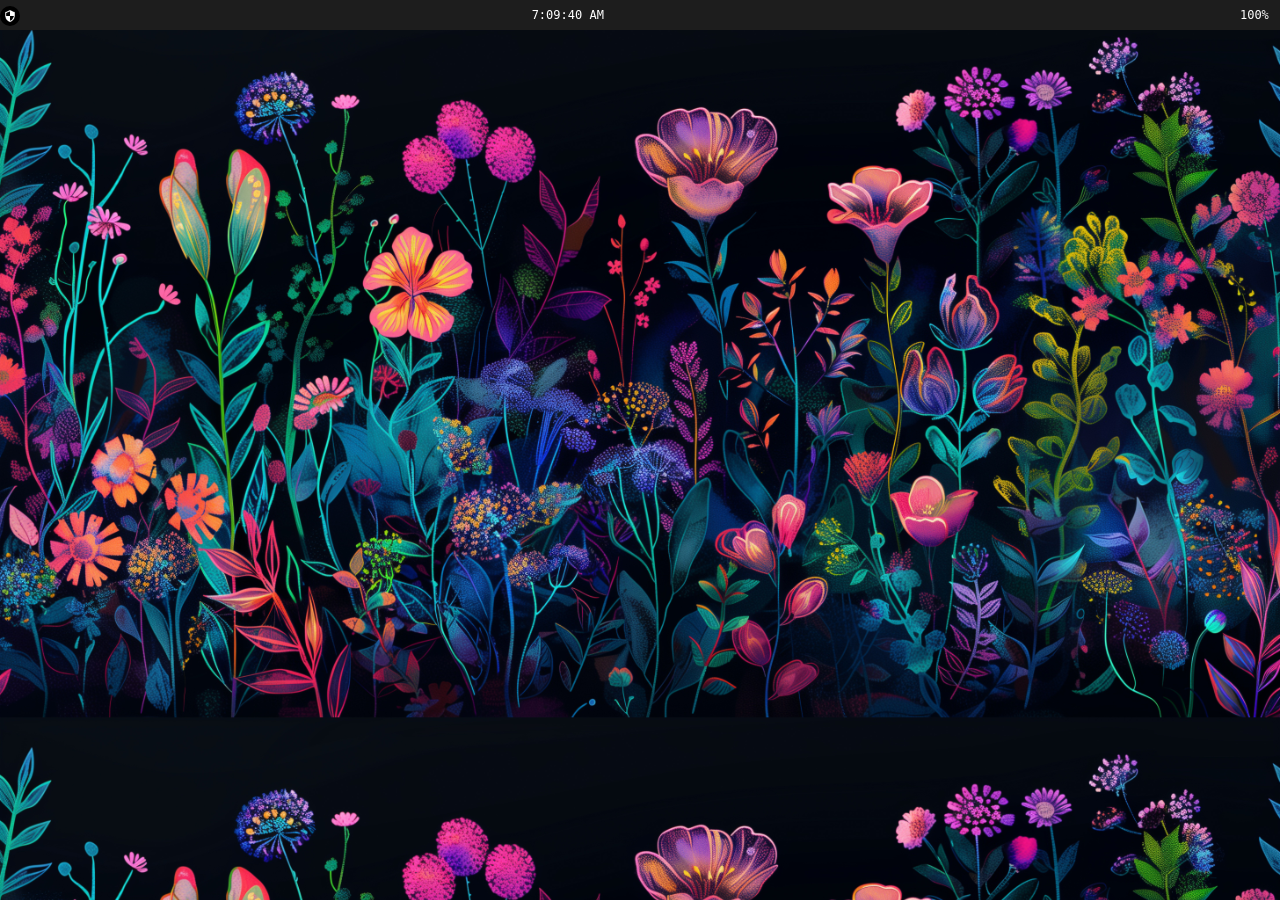
==== index.html @ 9ec245da "Initialized project, created a backdrop and fucntioning time and battery widgets for top bar" ====
<!DOCTYPE html>
<html>
    <head>
        <title>PrivateOS</title>
        <link rel="stylesheet" href="style.css">
        <!-- Include Google Fonts CDN link -->
        <link rel="preconnect" href="https://fonts.googleapis.com">
        <link rel="preconnect" href="https://gstatic.com" crossorigin>
        <link href="https://fonts.googleapis.com/css2?family=Roboto:wght@300;400;500;700&display=swap" rel="stylesheet">

    </head>
    <body class="backdrop">
        <div id="topbar"  class="topbar">
            <div id="branding" class="branding">
                <img src="./logo.webp" alt="PrivateOS Logo" class="logo">
            </div>
            <div id="Time" class="time"><span id="clock">Time</span></div>
            <div id="battery" class="battery"><span id="battery-level">100%</span></div>
        </div>

        <script src="script.js"></script>
    </body>

</html>
---- style.css ----
.backdrop {
    background-image: url(bg.jpg);
    background-size: cover;
}
.topbar {
    width: 100%;
    height: 30px;
    background-color: #1d1d1d;
    box-sizing: border-box;

    display: flex;

    position: absolute;
    top: 0%;
    left: 0%;
}
.branding {
    position: absolute;
    left: 0.8%;
    top: 60%;
    transform: translate(-50%, -50%);
}
.logo {
    width: 20px;
    height: 20px;
    border-radius: 50%;
}
.time {
    position: absolute;
    right: 50%;
    top: 50%;
    transform: translate(-50%, -50%);
    color: #fff;
    font-family: 'jetbrains-mono', monospace;
    font-weight: 10;
    font-size: 12px;
}
.battery {
    position: absolute;
    left: 98%;
    top: 50%;
    transform: translate(-50%, -50%);
    color: #fff;
    font-family: 'jetbrains-mono', monospace;
    font-weight: 10;
    font-size: 12px;
}
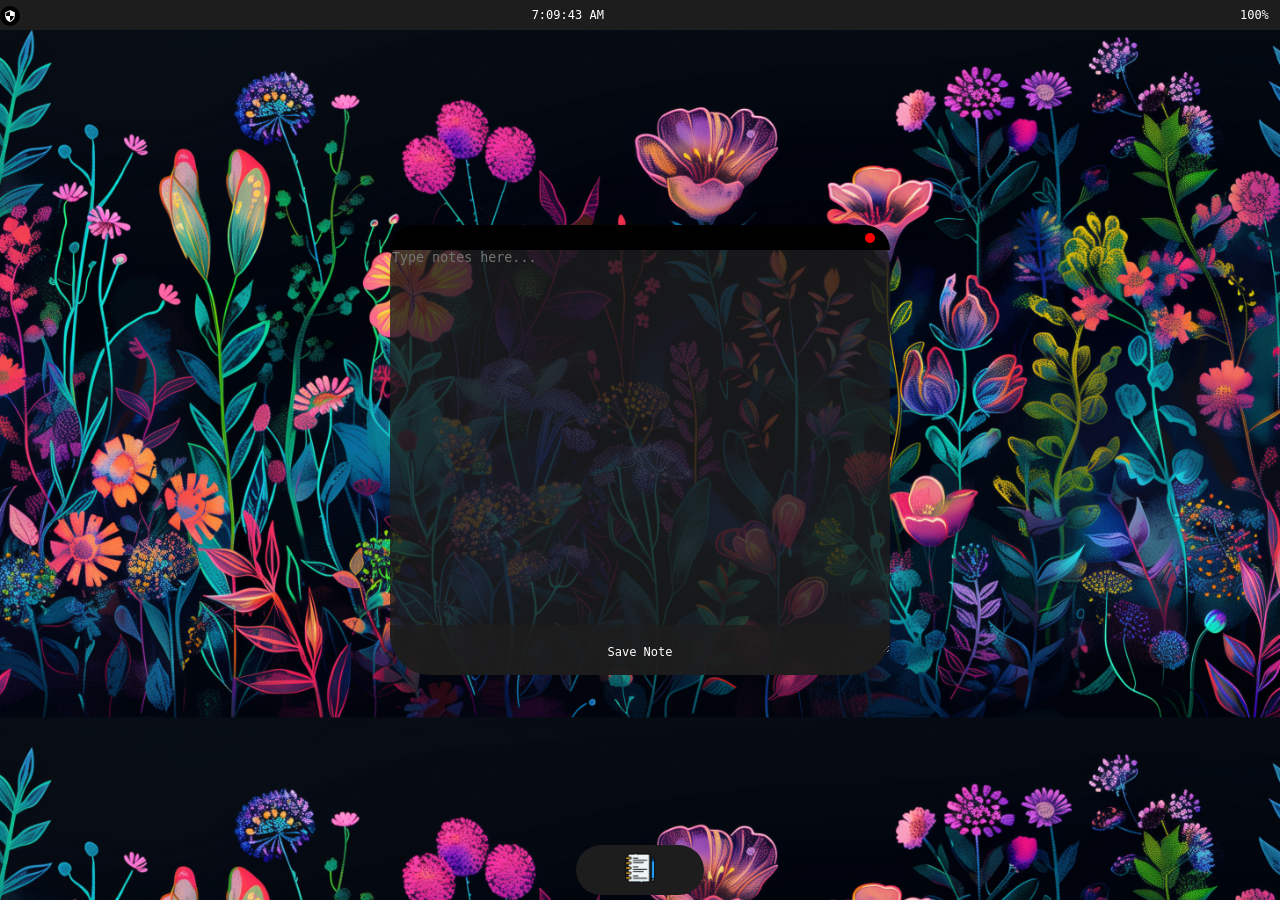
==== commit a8584617: "added note app added dock and added draggable widnows alongside an app dock with the notes app. note" ====
--- a/index.html
+++ b/index.html
@@ -17,7 +17,21 @@
             <div id="Time" class="time"><span id="clock">Time</span></div>
             <div id="battery" class="battery"><span id="battery-level">100%</span></div>
         </div>
+        <div id="notes" class="window">
+            <div id="notesHeader" class="window-header">
+                <div class="closeButton" onclick="closeWindow('#notes')"></div>
+            </div>
+            <div class="form">
+                <textarea class="notes-form" id="notes-form" placeholder="Type notes here..." required></textarea>
+                <div class="button-note-submit" onclick="downloadNote()"><p class="submit-text">Save Note</p></div>
+            </div>
+        </div>
+        <div id="appdock" class="appdock">
+            <div class="icons">
+                <img src="./note-icon.png" alt="Notes Icon" class="app-icon-image" onclick="openWindow('#notes')">
+            </div>
 
+        </div>
         <script src="script.js"></script>
     </body>
 
--- a/style.css
+++ b/style.css
@@ -44,4 +44,105 @@
     font-family: 'jetbrains-mono', monospace;
     font-weight: 10;
     font-size: 12px;
+}
+.appdock {
+    position: absolute;
+    bottom: 0%;
+    left: 50%;
+    transform: translate(-50%, -10%);
+    width: 10%;
+    height: 50px;
+    background-color: #1d1d1d;
+    corner-shape: squircle;
+    border-radius: 40px;
+}
+.icons {
+    position: absolute;
+    transform: translate(-50%, -50%);
+    left: 50%;
+    top: 50%
+}
+.app-icon-image {
+    width: 30px;
+    height: 30px;
+}
+.window {
+    border: 10px;
+    border-color: black;
+    border-radius: 40px 40px 40px 40px;
+    corner-shape: squircle;
+    background-color: #1d1d1dCC;
+    width: 500px;
+    height: 450px;
+    position: absolute;
+    left: 50%;
+    top: 50%;
+    transform: translate(-50%, -50%);
+}
+.window-header {
+    border-color: black;
+    background-color: black;
+    width: 100%;
+    height: 25px;
+    position: absolute;
+    left: 0%;
+    top: 0%;
+    corner-shape: squircle;
+    border-radius: 40px 40px 0px 0px;
+}
+.closeButton {
+    position: absolute;
+    right: 2%;
+    transform: translate(-50%, -50%);
+    top: 50%;
+    width: 10px;
+    height: 10px;
+    background-color: #ff0000;
+    border-radius: 5px;
+}
+.form {
+    height: 95%;
+    width: 100%;
+    box-sizing: border-box;
+
+}
+.notes-form {
+    background-color: transparent;
+    color: #fff;
+    box-sizing: border-box;
+    width: 100%;
+    height: 90%;
+    border-width: 0px;
+    position: absolute;
+    top: 5%
+}
+.notes-form:focus {
+    outline: none;
+}
+.button-note-submit {
+    color: #FFF;
+    background-color: #1d1d1dCC;
+    box-shadow: none;
+    border: none;
+    width: 100%;
+    corner-shape: squircle;
+    height: 50px;
+    position: absolute;
+    left: 0%;
+    bottom: 0%;
+    border-radius: 0px 0px 40px 40px;
+    box-sizing: border-box;
+}
+.submit-text {
+    font-family: 'jetbrains-mono', monospace;
+    font-size: 12px;
+    height: 50px;
+    text-align: center;
+    position: absolute;
+    top: 65%;
+    left: 50%;
+    transform: translate(-50%, -50%);
+}
+html::-webkit-scrollbar {
+  display: none;
 }
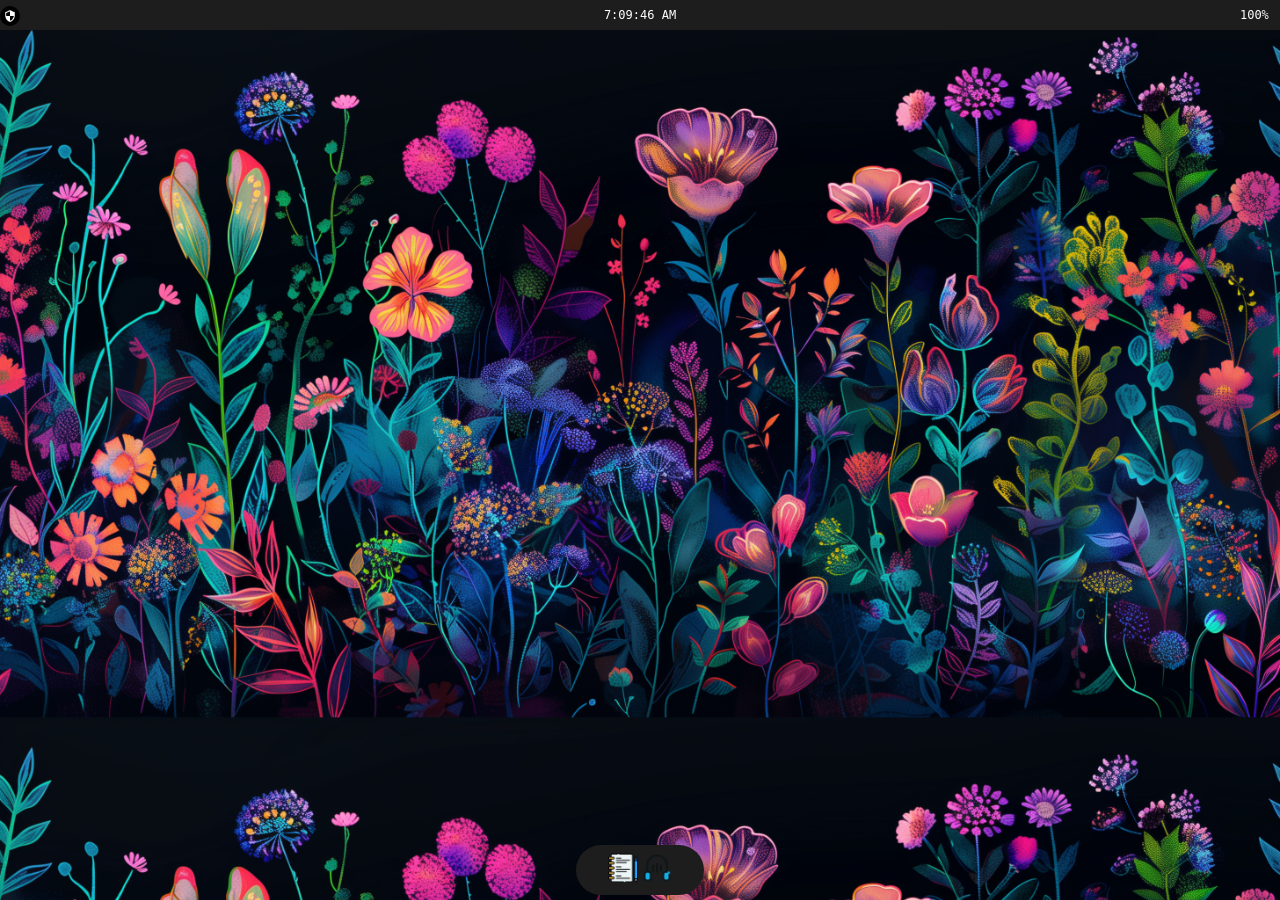
==== commit 7ae0a93a: "added a aduio player app" ====
--- a/index.html
+++ b/index.html
@@ -7,9 +7,14 @@
         <link rel="preconnect" href="https://fonts.googleapis.com">
         <link rel="preconnect" href="https://gstatic.com" crossorigin>
         <link href="https://fonts.googleapis.com/css2?family=Roboto:wght@300;400;500;700&display=swap" rel="stylesheet">
+    </head>
 
-    </head>
+    <!-- Body -->
+
     <body class="backdrop">
+
+        <!-- Top Bar -->
+
         <div id="topbar"  class="topbar">
             <div id="branding" class="branding">
                 <img src="./logo.webp" alt="PrivateOS Logo" class="logo">
@@ -17,6 +22,9 @@
             <div id="Time" class="time"><span id="clock">Time</span></div>
             <div id="battery" class="battery"><span id="battery-level">100%</span></div>
         </div>
+
+        <!-- Notes Window -->
+
         <div id="notes" class="window">
             <div id="notesHeader" class="window-header">
                 <div class="closeButton" onclick="closeWindow('#notes')"></div>
@@ -26,12 +34,45 @@
                 <div class="button-note-submit" onclick="downloadNote()"><p class="submit-text">Save Note</p></div>
             </div>
         </div>
+
+        <!-- App Dock -->
+
         <div id="appdock" class="appdock">
             <div class="icons">
                 <img src="./note-icon.png" alt="Notes Icon" class="app-icon-image" onclick="openWindow('#notes')">
+                <img src="./audio-icon.png" alt="Audio Icon" class="app-icon-image" onclick="openWindow('#audioPlayer')">
+                
             </div>
 
         </div>
+
+        <!-- Audio Player -->
+         <div id="audioPlayer" class="window">
+            <div id="audioPlayerHeader" class="window-header">
+                <div class="closeButton" onclick="closeWindow('#audioPlayer')"></div>
+            </div>
+            <div class="form">
+                    <div class="filename" id="filename">No File Selected</div>
+                    <div class="file-selector">
+                        <input type="file" id="fileInput" accept="audio/*" class="file-selector">
+                        <p style="color: white;">Click Here to Select File or Change File</p>
+                    </div>
+                    
+                    <div class="playbar-row">
+                        <span class="current-time-audio" id="current-time-audio">0:00</span>
+                        <input type="range" id="time-bar" value="0" min="0" max="100" step="0.1">
+                        <span class="remaining-time-audio" id="remaining-time-audio">0:00</span>
+                    </div>
+                    <div class="controls">
+                        <button id="playbtn" disabled aria-label="Play">
+                            <svg viewBox="0 0 24 24" width="18" height="18" fill="currentColor" aria-hidden="true"><path d="M8 5v14l11-7z"/></svg>
+                        </button>
+                    </div>
+                    <audio id="audio"></audio>
+                </div>
+         </div>
+        <!-- scripts-->
+
         <script src="script.js"></script>
     </body>
 
--- a/style.css
+++ b/style.css
@@ -1,3 +1,6 @@
+:root {
+    --accent: #1db954;
+}
 .backdrop {
     background-image: url(bg.jpg);
     background-size: cover;
@@ -27,7 +30,7 @@
 }
 .time {
     position: absolute;
-    right: 50%;
+    left: 50%;
     top: 50%;
     transform: translate(-50%, -50%);
     color: #fff;
@@ -78,6 +81,7 @@
     left: 50%;
     top: 50%;
     transform: translate(-50%, -50%);
+    display: none;
 }
 .window-header {
     border-color: black;
@@ -145,4 +149,98 @@
 }
 html::-webkit-scrollbar {
   display: none;
-}+}
+.filename {
+    font-size: 15px;
+    color: #fff;
+    font-family: 'jetbrains-mono', monospace;
+    position: absolute;
+    transform: translate(-50%,-50%);
+    left: 50%;
+    top: 30%;
+}
+.file-selector {
+    color: transparent;
+    background-color: #1d1d1dCC;
+    box-shadow: none;
+    border: none;
+    width: 100%;
+    corner-shape: squircle;
+    height: 50px;
+    position: absolute;
+    left: 0%;
+    bottom: 0%;
+    border-radius: 0px 0px 40px 40px;
+    box-sizing: border-box;
+    text-align: center;
+}
+.file-selector::file-selector-button {
+    display: none;
+}
+.playbar-row {
+    display: flex;
+    align-items: center;
+    gap: 10px;
+    width: 80%;
+    position: absolute;
+    transform: translate(-50%, -50%);
+    left: 50%;
+    top: 50%;
+    color: #FFF;
+    font-family: 'jetbrains-mono', monospace;
+}
+.time-bar {
+    font-size: 12px;
+}
+input[type="range"] {
+    flex: 1;
+    -webkit-appearance: none;
+    appearance: none;
+    height: 5px;
+    border-radius: 3px;
+    background: linear-gradient(to right, var(--accent) 0%, var(--accent) 0%, #555 0%, #555 100%);
+    outline: none;
+}
+input[type="range"]::-webkit-slider-thumb {
+    -webkit-appearance: none;
+    width: 14px;
+    height: 14px;
+    border-radius: 50%;
+    background: var(--accent);
+    cursor: pointer;
+    border: none;
+}
+input[type="range"]::-moz-range-thumb {
+    width: 14px;
+    height: 14px;
+    border-radius: 50%;
+    background: var(--accent);
+    cursor: pointer;
+    border: none;
+}
+.controls {
+    display: flex;
+    justify-content: center;
+    position: absolute;
+    transform: translate(-50%, 0%);
+    left: 50%;
+    bottom: 60px;
+}
+button {
+    background: var(--accent);
+    color: #fff;
+    border: none;
+    width: 52px;
+    height: 52px;
+    border-radius: 50%;
+    font-size: 18px;
+    cursor: pointer;
+    display: flex;
+    align-items: center;
+    justify-content: center;
+}
+  button:disabled {
+    opacity: 0.4;
+    cursor: not-allowed;
+}
+
